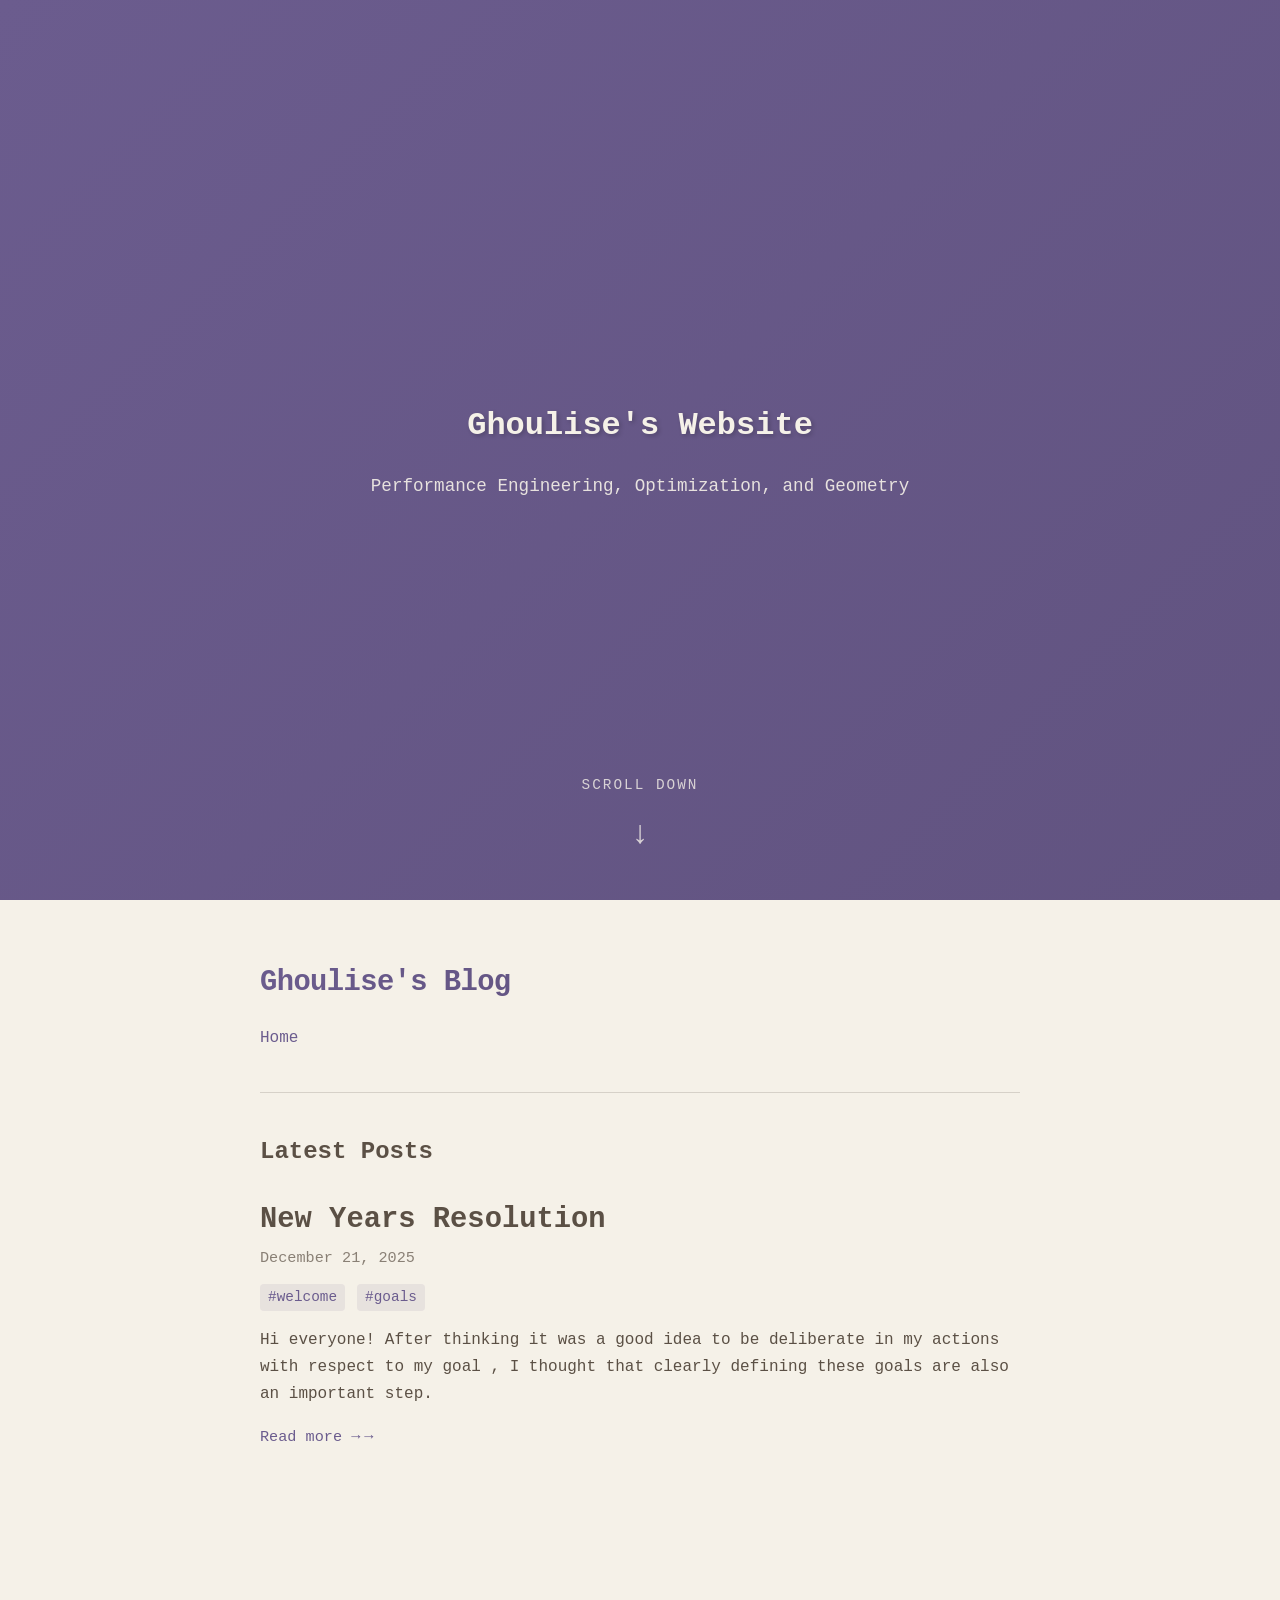
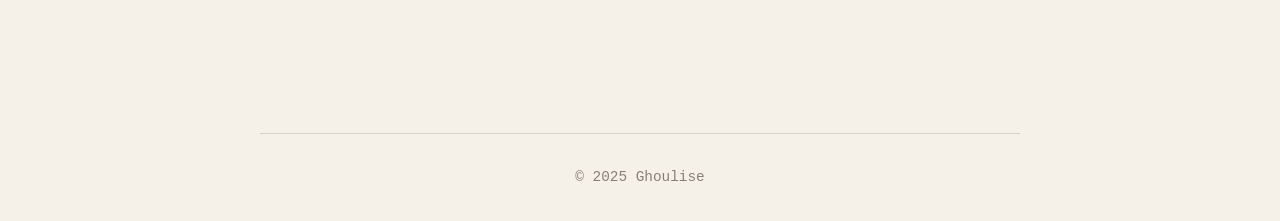
==== index.html @ d092d012 "Add files via upload" ====
<!doctype html>
<html lang="en">
    <head>
        <meta charset="UTF-8" />
        <meta name="viewport" content="width=device-width, initial-scale=1.0" />
        <title>Ghoulise</title>
        <link rel="stylesheet" href="style.css?v=2" />
    </head>

    <body>
        <!-- Slide-down Navigation Bar -->
        <nav id="slide-navbar" class="slide-navbar">
            <div class="slide-navbar-content">
                <a href="#home" class="navbar-brand">Ghoulise's Website</a>
                <div class="navbar-links">
                    <a href="#home">Home</a>
                </div>
            </div>
        </nav>

        <!-- Landing Section -->
        <section class="landing-screen">
            <div class="landing-content">
                <h1 class="landing-title">Ghoulise's Website</h1>
                <p class="landing-subtitle">
                    Performance Engineering, Optimization, and Geometry
                </p>
            </div>
            <div class="scroll-indicator">
                <span>Scroll down</span>
                <div class="scroll-arrow">↓</div>
            </div>
        </section>

        <!-- Main Content -->
        <div class="main-wrapper">
            <header>
                <h1>Ghoulise's Blog</h1>
                <nav>
                    <a href="#home">Home</a>
                </nav>
            </header>

            <main id="home">
                <section class="posts">
                    <h2>Latest Posts</h2>

                    <article class="post">
                        <div class="post-header">
                            <h3>
                                <a href="blogs/2025/first-post.html"
                                    >New Years Resolution</a
                                >
                            </h3>
                            <time datetime="2025-12-19">December 21, 2025</time>
                        </div>
                        <div class="post-tags">
                            <span class="tag">#welcome</span>
                            <span class="tag">#goals</span>
                        </div>
                        <div class="post-excerpt">
                            <p>
                                Hi everyone! After thinking it was a good idea
                                to be deliberate in my actions with respect to
                                my goal , I thought that clearly defining these
                                goals are also an important step.
                            </p>
                        </div>
                        <a href="blogs/2025/first-post.html" class="read-more"
                            >Read more →</a
                        >
                    </article>

                    <!-- Future posts will be added here -->
                </section>
            </main>

            <footer>
                <p>&copy; 2025 Ghoulise</p>
            </footer>
        </div>

        <script src="script.js"></script>
    </body>
</html>
---- style.css ----
/*! Ghoulise Blog Styles */

/* ==========================================
   CSS CUSTOM PROPERTIES (Variables)
   ========================================== */
:root {
    /* Colors - Warm Earthy with Purple Accents */
    --foreground-rgb: 91, 80, 69;
    --background-rgb: 245, 241, 232;
    --color-text: rgb(91, 80, 69);
    --color-text-light: rgba(91, 80, 69, 0.7);
    --color-bg: rgb(245, 241, 232);
    --color-border: rgba(91, 80, 69, 0.2);
    --color-link: rgb(107, 92, 142);
    --color-link-hover: rgb(87, 74, 114);
    --color-heading: rgb(91, 80, 69);
    --accent-gradient: linear-gradient(135deg,
            rgb(107, 92, 142),
            rgb(87, 74, 114));

    /* Typography */
    --font-family-base:
        "SF Mono", Monaco, "Cascadia Code", "Roboto Mono", Consolas,
        "Courier New", monospace;
    --font-size-base: 16px;
    --line-height-base: 1.6;

    /* Spacing */
    --spacing-xs: 8px;
    --spacing-sm: 12px;
    --spacing-md: 20px;
    --spacing-lg: 30px;
    --spacing-xl: 40px;
    --spacing-2xl: 60px;

    /* Layout */
    --max-width-content: 800px;
    --header-height: auto;

    /* Borders & Shadows */
    --border-radius-sm: 4px;
    --border-radius-md: 8px;
    --border-width: 1px;

    /* Transitions */
    --transition-fast: 0.15s ease;
    --transition-base: 0.3s ease;
    --transition-slow: 0.5s ease;
}

/* Gradient animation keyframes */
@keyframes gradient-shift {

    0%,
    100% {
        background-position: 0% 50%;
    }

    50% {
        background-position: 100% 50%;
    }
}

/* ==========================================
   RESET & NORMALIZE
   ========================================== */
* {
    margin: 0;
    padding: 0;
    box-sizing: border-box;
}

*::before,
*::after {
    box-sizing: border-box;
}

html {
    font-size: var(--font-size-base);
    -webkit-text-size-adjust: 100%;
    -webkit-font-smoothing: antialiased;
    -moz-osx-font-smoothing: grayscale;
    margin: 0;
    padding: 0;
}

body {
    margin: 0;
    padding: 0;
    font-family: var(--font-family-base);
    line-height: var(--line-height-base);
    color: var(--color-text);
    background-color: var(--color-bg);
    overflow-x: hidden;
    position: relative;
}

/* Remove list styles on ul, ol elements with a list role */
ul[role="list"],
ol[role="list"] {
    list-style: none;
}

/* Set core root defaults */
html:focus-within {
    scroll-behavior: smooth;
}

/* Set core body defaults */
body {
    min-height: 100vh;
    text-rendering: optimizeSpeed;
    padding: 0;
    margin: 0;
}

/* A elements that don't have a class get default styles */
a:not([class]) {
    text-decoration-skip-ink: auto;
}

/* Make images easier to work with */
img,
picture {
    max-width: 100%;
    display: block;
}

/* Inherit fonts for inputs and buttons */
input,
button,
textarea,
select {
    font: inherit;
}

/* ==========================================
   LANDING SCREEN
   ========================================== */
.landing-screen {
    position: relative;
    display: flex;
    flex-direction: column;
    justify-content: center;
    align-items: center;
    min-height: 100vh;
    background: var(--accent-gradient);
    background-size: 200% 200%;
    animation: gradient-shift 8s ease infinite;
    color: var(--color-bg);
    padding: 0;
    margin: 0;
}

.landing-content {
    text-align: center;
    animation: fadeInUp 1s ease-out;
    display: flex;
    flex-direction: column;
    align-items: center;
    justify-content: center;
}

.landing-title {
    font-size: 2em;
    font-weight: 600;
    margin-bottom: var(--spacing-md);
    letter-spacing: 0;
    color: var(--color-bg);
    text-shadow: 2px 2px 4px rgba(0, 0, 0, 0.2);
    display: flex;
    justify-content: center;
    align-items: center;
    width: 100%;
}

.landing-subtitle {
    font-size: 1.1em;
    color: rgba(245, 241, 232, 0.9);
    font-weight: 300;
    display: flex;
    justify-content: center;
    align-items: center;
    width: 100%;
}

.scroll-indicator {
    position: absolute;
    bottom: var(--spacing-xl);
    width: 100%;
    left: 0;
    display: flex;
    flex-direction: column;
    align-items: center;
    justify-content: center;
    gap: var(--spacing-sm);
    color: rgba(245, 241, 232, 0.8);
    animation: fadeIn 1.5s ease-out 1s both;
}

.scroll-indicator span {
    font-size: 0.9em;
    text-transform: uppercase;
    letter-spacing: 2px;
    text-align: center;
    display: inline-block;

}

.scroll-arrow {
    font-size: 2em;
    animation: bounce 2s infinite;
}

@keyframes fadeInUp {
    from {
        opacity: 0;
        transform: translateY(30px);
    }

    to {
        opacity: 1;
        transform: translateY(0);
    }
}

@keyframes fadeIn {
    from {
        opacity: 0;
    }

    to {
        opacity: 1;
    }
}

@keyframes bounce {

    0%,
    20%,
    50%,
    80%,
    100% {
        transform: translateY(0);
    }

    40% {
        transform: translateY(-10px);
    }

    60% {
        transform: translateY(-5px);
    }
}

/* Main wrapper for blog content */
.main-wrapper {
    max-width: var(--max-width-content);
    margin: 0 auto;
    padding: var(--spacing-md);
}

/* Blog post page wrapper */
.blog-post-wrapper {
    max-width: 1200px;
    margin: 0 auto;
    padding: var(--spacing-md) var(--spacing-md) var(--spacing-md) var(--spacing-2xl);
}

.blog-post-wrapper header {
    padding: var(--spacing-xl) 0;
    border-bottom: none;
    margin-bottom: var(--spacing-xl);
}

/* ==========================================
   UTILITY CLASSES
   ========================================== */
.visually-hidden {
    position: absolute;
    width: 1px;
    height: 1px;
    margin: -1px;
    padding: 0;
    overflow: hidden;
    clip: rect(0, 0, 0, 0);
    white-space: nowrap;
    border: 0;
}

.text-center {
    text-align: center;
}

.mt-sm {
    margin-top: var(--spacing-sm);
}

.mt-md {
    margin-top: var(--spacing-md);
}

.mt-lg {
    margin-top: var(--spacing-lg);
}

.mt-xl {
    margin-top: var(--spacing-xl);
}

.mb-sm {
    margin-bottom: var(--spacing-sm);
}

.mb-md {
    margin-bottom: var(--spacing-md);
}

.mb-lg {
    margin-bottom: var(--spacing-lg);
}

.mb-xl {
    margin-bottom: var(--spacing-xl);
}

/* ==========================================
   LAYOUT
   ========================================== */
main {
    flex: 1 0 auto;
    min-height: 60vh;
}

/* ==========================================
   HEADER
   ========================================== */
header {
    padding: var(--spacing-xl) 0;
    border-bottom: var(--border-width) solid var(--color-border);
    margin-bottom: var(--spacing-xl);
}

header h1 {
    font-size: 1.8em;
    font-weight: 600;
    margin-bottom: var(--spacing-xs);
    background: var(--accent-gradient);
    background-clip: text;
    -webkit-background-clip: text;
    -webkit-text-fill-color: transparent;
    letter-spacing: -0.02em;
}

.tagline {
    color: var(--color-text-light);
    font-size: 1.1em;
    margin-bottom: var(--spacing-md);
}

/* ==========================================
   NAVIGATION
   ========================================== */
nav {
    margin-top: var(--spacing-md);
    display: flex;
    gap: var(--spacing-md);
    flex-wrap: wrap;
}

nav a {
    color: var(--color-link);
    text-decoration: none;
    font-size: 1em;
    transition: color var(--transition-fast);
    position: relative;
}

nav a::after {
    content: "";
    position: absolute;
    bottom: -2px;
    left: 0;
    width: 0;
    height: 2px;
    background-color: var(--color-link);
    transition: width var(--transition-base);
}

nav a:hover {
    color: var(--color-link-hover);
}

nav a:hover::after {
    width: 100%;
}

/* ==========================================
   SLIDE-DOWN NAVIGATION BAR
   ========================================== */
.slide-navbar {
    position: fixed;
    top: -100px;
    left: 0;
    right: 0;
    width: 100%;
    margin: 0;
    background-color: rgba(245, 241, 232, 0.85);
    backdrop-filter: blur(8px);
    padding: var(--spacing-sm) 0;
    box-shadow: 0 1px 4px rgba(0, 0, 0, 0.1);
    z-index: 1000;
    transition: top 0.3s ease-in-out;
}

.slide-navbar.visible {
    top: 0 !important;
    margin-top: 0 !important;
}

.slide-navbar-content {
    max-width: 100%;
    padding: 0 var(--spacing-md);
    display: flex;
    justify-content: flex-start;
    align-items: center;
    gap: var(--spacing-xl);
}

.navbar-brand {
    color: var(--color-text);
    text-decoration: none;
    font-size: 0.95em;
    font-weight: 600;
}

.navbar-links {
    display: flex;
    gap: var(--spacing-md);
}

.navbar-links a {
    color: var(--color-text);
    text-decoration: none;
    font-size: 0.85em;
    transition: color var(--transition-fast);
}

.navbar-links a:hover {
    color: var(--color-link);
}

/* ==========================================
   POST LIST
   ========================================== */
.posts h2 {
    font-size: 1.5em;
    margin-bottom: var(--spacing-lg);
    color: var(--color-heading);
    font-weight: 600;
}

.post {
    margin-bottom: 50px;
    padding-bottom: var(--spacing-lg);
    border-bottom: var(--border-width) solid var(--color-border);
    transition: transform var(--transition-base);
}

.post:last-child {
    border-bottom: none;
}

.post:hover {
    transform: translateX(4px);
}

/* Post Header */
.post-header {
    margin-bottom: var(--spacing-sm);
}

.post-header h3 {
    font-size: 1.8em;
    font-weight: 600;
    margin-bottom: var(--spacing-xs);
    line-height: 1.3;
}

.post-header h3 a {
    color: var(--color-heading);
    text-decoration: none;
    transition: color var(--transition-fast);
}

.post-header h3 a:hover {
    color: var(--color-link);
}

.post-header time {
    color: var(--color-text-light);
    font-size: 0.95em;
    display: inline-block;
}

/* Post Tags */
.post-tags {
    margin: var(--spacing-sm) 0;
    display: flex;
    gap: var(--spacing-sm);
    flex-wrap: wrap;
}

.tag {
    color: var(--color-link);
    font-size: 0.9em;
    padding: 2px 8px;
    background-color: rgba(107, 92, 142, 0.1);
    border-radius: var(--border-radius-sm);
    transition: background-color var(--transition-fast);
}

.tag:hover {
    background-color: rgba(107, 92, 142, 0.2);
}

/* Post Excerpt */
.post-excerpt {
    margin: 16px 0;
    color: var(--color-text);
    line-height: 1.7;
}

.post-excerpt p {
    margin-bottom: var(--spacing-sm);
}

.read-more {
    color: var(--color-link);
    text-decoration: none;
    font-size: 0.95em;
    display: inline-flex;
    align-items: center;
    transition: color var(--transition-fast);
}

.read-more:hover {
    color: var(--color-link-hover);
}

.read-more::after {
    content: "→";
    margin-left: 4px;
    transition: transform var(--transition-fast);
}

.read-more:hover::after {
    transform: translateX(4px);
}

/* ==========================================
   INDIVIDUAL POST PAGE
   ========================================== */
.post-full {
    margin-bottom: var(--spacing-xl);
    display: grid;
    grid-template-columns: 1fr 300px;
    gap: var(--spacing-2xl);
    max-width: 1200px;
}

.post-full .post-header {
    grid-column: 1;
}

.post-full .post-header h2 {
    font-size: 2.2em;
    margin-bottom: var(--spacing-sm);
    color: var(--color-heading);
    font-weight: 600;
    line-height: 1.25;
}

.post-full .post-tags {
    grid-column: 1;
}

.post-full .post-footer {
    grid-column: 1;
}

/* Post Content */
.post-content {
    grid-column: 1;
    margin-top: var(--spacing-lg);
    font-size: 1.05em;
    line-height: 1.7;
    color: var(--color-text);
    max-width: 65ch;
}

.post-content p {
    margin-bottom: var(--spacing-md);
}

.post-content ul,
.post-content ol {
    margin: var(--spacing-md) 0;
    padding-left: var(--spacing-lg);
}

.post-content li {
    margin-bottom: 10px;
}

.post-content h2 {
    margin-top: var(--spacing-xl);
    margin-bottom: var(--spacing-md);
    font-size: 1.75em;
    font-weight: 600;
    color: var(--color-heading);
}

.post-content h3 {
    margin-top: var(--spacing-lg);
    margin-bottom: 15px;
    font-size: 1.5em;
    font-weight: 600;
    color: var(--color-heading);
}

.post-content h4 {
    margin-top: var(--spacing-md);
    margin-bottom: var(--spacing-sm);
    font-size: 1.25em;
    font-weight: 600;
    color: var(--color-heading);
}

.post-content a {
    color: var(--color-link);
    text-decoration: underline;
    text-decoration-color: rgba(107, 92, 142, 0.3);
    transition: text-decoration-color var(--transition-fast);
}

.post-content a:hover {
    text-decoration-color: var(--color-link);
}

.post-content code {
    padding: 2px 6px;
    background-color: rgba(91, 80, 69, 0.08);
    border-radius: var(--border-radius-sm);
    font-size: 0.9em;
    font-family: var(--font-family-base);
    color: var(--color-link);
}

.post-content pre {
    padding: var(--spacing-md);
    background-color: rgba(91, 80, 69, 0.05);
    border: 1px solid var(--color-border);
    border-radius: var(--border-radius-md);
    overflow-x: auto;
    margin: var(--spacing-md) 0;
}

.post-content pre code {
    padding: 0;
    background-color: transparent;
    font-size: 0.875em;
    color: var(--color-text);
}

.post-content blockquote {
    margin: var(--spacing-md) 0;
    padding-left: var(--spacing-md);
    border-left: 4px solid var(--color-border);
    color: var(--color-text-light);
    font-style: italic;
}

.post-content img {
    margin: var(--spacing-md) 0;
    border-radius: var(--border-radius-md);
}

/* Post Footer */
.post-footer {
    margin-top: var(--spacing-xl);
    padding-top: var(--spacing-md);
    border-top: var(--border-width) solid var(--color-border);
}

.back-link {
    color: var(--color-link);
    text-decoration: none;
    font-size: 0.95em;
    display: inline-flex;
    align-items: center;
    transition: color var(--transition-fast);
}

.back-link::before {
    content: "←";
    margin-right: 4px;
    transition: transform var(--transition-fast);
}

.back-link:hover {
    color: var(--color-link-hover);
}

.back-link:hover::before {
    transform: translateX(-4px);
}

/* ==========================================
   FOOTER
   ========================================== */
footer {
    flex-shrink: 0;
    margin-top: var(--spacing-2xl);
    padding-top: var(--spacing-md);
    border-top: var(--border-width) solid var(--color-border);
    text-align: center;
    color: var(--color-text-light);
    font-size: 0.9em;
}

footer p {
    margin: var(--spacing-sm) 0;
}

footer a {
    color: var(--color-link);
    text-decoration: none;
    transition: color var(--transition-fast);
}

footer a:hover {
    color: var(--color-link-hover);
    text-decoration: underline;
}

/* ==========================================
   ANIMATIONS
   ========================================== */
@keyframes fadeIn {
    from {
        opacity: 0;
        transform: translateY(10px);
    }

    to {
        opacity: 1;
        transform: translateY(0);
    }
}

.post {
    animation: fadeIn var(--transition-slow) ease-out;
}

.post:nth-child(1) {
    animation-delay: 0.1s;
}

.post:nth-child(2) {
    animation-delay: 0.2s;
}

.post:nth-child(3) {
    animation-delay: 0.3s;
}

.post:nth-child(4) {
    animation-delay: 0.4s;
}

.post:nth-child(5) {
    animation-delay: 0.5s;
}

/* ==========================================
   RESPONSIVE DESIGN
   ========================================== */
@media (max-width: 768px) {
    :root {
        --font-size-base: 15px;
        --spacing-md: 15px;
        --spacing-lg: 24px;
        --spacing-xl: 32px;
    }

    .main-wrapper {
        padding: 15px;
    }

    .landing-title {
        font-size: 2.5em;
    }

    .landing-subtitle {
        font-size: 1.2em;
    }

    header {
        padding: var(--spacing-lg) 0;
    }

    header h1 {
        font-size: 2em;
    }

    .tagline {
        font-size: 1em;
    }

    .post-header h3 {
        font-size: 1.5em;
    }

    .post-full .post-header h2 {
        font-size: 1.8em;
    }

    .post-content {
        font-size: 1em;
    }

    .post-content h2 {
        font-size: 1.5em;
    }

    .post-content h3 {
        font-size: 1.3em;
    }
}

@media (max-width: 480px) {
    .landing-title {
        font-size: 2em;
    }

    .landing-subtitle {
        font-size: 1em;
    }

    header h1 {
        font-size: 1.75em;
    }

    .post-header h3 {
        font-size: 1.3em;
    }

    nav {
        flex-direction: column;
        gap: var(--spacing-sm);
    }
}

/* ==========================================
   PRINT STYLES
   ========================================== */
@media print {

    nav,
    footer,
    .read-more,
    .back-link {
        display: none;
    }

    body {
        max-width: 100%;
        color: #000;
        background: #fff;
    }

    a {
        color: #000;
        text-decoration: underline;
    }

    .post {
        page-break-inside: avoid;
    }
}

/* ==========================================
   ACCESSIBILITY
   ========================================== */
@media (prefers-reduced-motion: reduce) {

    *,
    *::before,
    *::after {
        animation-duration: 0.01ms !important;
        animation-iteration-count: 1 !important;
        transition-duration: 0.01ms !important;
        scroll-behavior: auto !important;
    }
}

/* Focus styles for keyboard navigation */
a:focus-visible,
button:focus-visible {
    outline: 2px solid var(--color-link);
    outline-offset: 2px;
}

/* High contrast mode support */
@media (prefers-contrast: high) {
    :root {
        --color-border: #000;
        --color-link: #0000ff;
    }
}

/* ==========================================
   CODE SYNTAX HIGHLIGHTING
   ========================================== */
.token.comment,
.token.prolog,
.token.doctype,
.token.cdata {
    color: var(--color-text-light);
    font-style: italic;
}

.token.punctuation {
    color: var(--color-text);
}

.token.property,
.token.tag,
.token.boolean,
.token.number,
.token.constant,
.token.symbol,
.token.deleted {
    color: rgb(107, 92, 142);
}

.token.selector,
.token.attr-name,
.token.string,
.token.char,
.token.builtin,
.token.inserted {
    color: rgb(87, 74, 114);
}

.token.operator,
.token.entity,
.token.url,
.language-css .token.string,
.style .token.string {
    color: var(--color-link);
}

.token.atrule,
.token.attr-value,
.token.keyword {
    color: rgb(107, 92, 142);
    font-weight: 600;
}

.token.function,
.token.class-name {
    color: var(--color-link-hover);
}

/* ==========================================
   FOOTNOTES
   ========================================== */
.footnotes {
    margin-top: var(--spacing-2xl);
    padding-top: var(--spacing-lg);
    border-top: 2px solid var(--color-border);
    font-size: 0.9em;
}

.footnotes ol {
    counter-reset: footnote-counter;
}

.footnotes li {
    counter-increment: footnote-counter;
    margin-bottom: var(--spacing-md);
}

.footnotes li::marker {
    content: counter(footnote-counter) ". ";
    color: var(--color-link);
    font-weight: 600;
}

sup a.footnote-ref {
    text-decoration: none;
    color: var(--color-link);
    font-weight: 600;
    padding: 0 2px;
}

sup a.footnote-ref:hover {
    color: var(--color-link-hover);
}
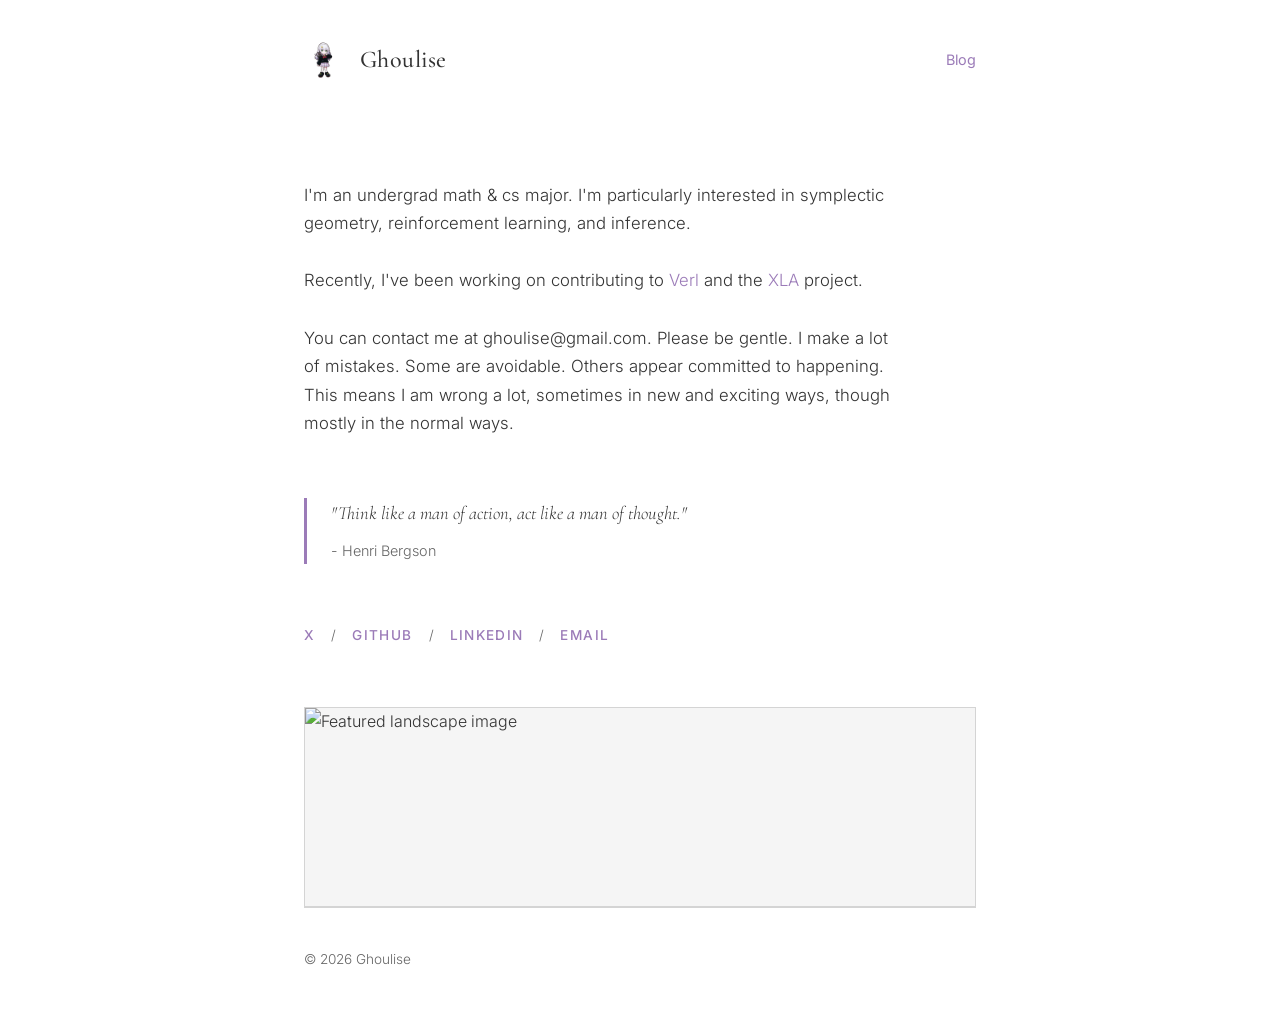
==== commit 4bcdda8b: "Updating design, rewriting some things" ====
--- a/index.html
+++ b/index.html
@@ -1,85 +1,63 @@
-<!doctype html>
+<!DOCTYPE html>
 <html lang="en">
-    <head>
-        <meta charset="UTF-8" />
-        <meta name="viewport" content="width=device-width, initial-scale=1.0" />
-        <title>Ghoulise</title>
-        <link rel="stylesheet" href="style.css?v=2" />
-    </head>
+<head>
+    <meta charset="UTF-8">
+    <meta name="viewport" content="width=device-width, initial-scale=1.0">
+    <title>Ghoulise</title>
+    <link rel="icon" type="image/jpeg" href="images/ghoulise.jpg">
+    <link rel="stylesheet" href="style.css">
+    <link rel="preconnect" href="https://fonts.googleapis.com">
+    <link rel="preconnect" href="https://fonts.gstatic.com" crossorigin>
+    <link href="https://fonts.googleapis.com/css2?family=Cormorant+Garamond:ital,wght@0,400;0,500;0,600;1,400&family=Inter:wght@300;400;500&display=swap" rel="stylesheet">
+</head>
+<body>
+    <div class="container">
+        <header class="header">
+            <div class="header-left">
+                <img src="images/ghoulise.jpg" alt="Ghoulise" class="logo">
+                <h1 class="site-name">Ghoulise</h1>
+            </div>
+            <nav class="header-right">
+                <a href="blog.html" class="nav-link">Blog</a>
+            </nav>
+        </header>
 
-    <body>
-        <!-- Slide-down Navigation Bar -->
-        <nav id="slide-navbar" class="slide-navbar">
-            <div class="slide-navbar-content">
-                <a href="#home" class="navbar-brand">Ghoulise's Website</a>
-                <div class="navbar-links">
-                    <a href="#home">Home</a>
-                </div>
-            </div>
-        </nav>
+        <main class="content">
+            <section class="intro">
+                <p>
+                    I'm an undergrad math & cs major. I'm particularly interested in symplectic geometry, reinforcement learning, and inference.
+                    <br> 
+                    <br>                   
+                    Recently, I've been working on contributing to <a href="https://github.com/ghoulise/verl">Verl</a> and the <a href="https://github.com/openxla/xla">XLA</a> project.
+                    <br>
+                    <br>
+                    You can contact me at ghoulise@gmail.com. Please be gentle. I make a lot of mistakes. Some are avoidable. Others appear committed to happening. This means I am wrong a lot, sometimes in new and exciting ways, though mostly in the normal ways.
+                </p>
+            </section>
 
-        <!-- Landing Section -->
-        <section class="landing-screen">
-            <div class="landing-content">
-                <h1 class="landing-title">Ghoulise's Website</h1>
-                <p class="landing-subtitle">
-                    Performance Engineering, Optimization, and Geometry
-                </p>
-            </div>
-            <div class="scroll-indicator">
-                <span>Scroll down</span>
-                <div class="scroll-arrow">↓</div>
-            </div>
-        </section>
+            <blockquote class="quote">
+                <p>"Think like a man of action, act like a man of thought."</p>
+                <cite>- Henri Bergson</cite>
+            </blockquote>
 
-        <!-- Main Content -->
-        <div class="main-wrapper">
-            <header>
-                <h1>Ghoulise's Blog</h1>
-                <nav>
-                    <a href="#home">Home</a>
-                </nav>
-            </header>
+            <section class="social-links">
+                <a href="#" class="social-link">X</a>
+                <span class="separator">/</span>
+                <a href="#" class="social-link">GITHUB</a>
+                <span class="separator">/</span>
+                <a href="#" class="social-link">LINKEDIN</a>
+                <span class="separator">/</span>
+                <a href="#" class="social-link">EMAIL</a>
+            </section>
 
-            <main id="home">
-                <section class="posts">
-                    <h2>Latest Posts</h2>
+            <section class="featured-image">
+                <img src="" alt="Featured landscape image" class="landscape-img">
+            </section>
+        </main>
 
-                    <article class="post">
-                        <div class="post-header">
-                            <h3>
-                                <a href="blogs/2025/first-post.html"
-                                    >New Years Resolution</a
-                                >
-                            </h3>
-                            <time datetime="2025-12-19">December 21, 2025</time>
-                        </div>
-                        <div class="post-tags">
-                            <span class="tag">#welcome</span>
-                            <span class="tag">#goals</span>
-                        </div>
-                        <div class="post-excerpt">
-                            <p>
-                                Hi everyone! After thinking it was a good idea
-                                to be deliberate in my actions with respect to
-                                my goal , I thought that clearly defining these
-                                goals are also an important step.
-                            </p>
-                        </div>
-                        <a href="blogs/2025/first-post.html" class="read-more"
-                            >Read more →</a
-                        >
-                    </article>
-
-                    <!-- Future posts will be added here -->
-                </section>
-            </main>
-
-            <footer>
-                <p>&copy; 2025 Ghoulise</p>
-            </footer>
-        </div>
-
-        <script src="script.js"></script>
-    </body>
+        <footer class="footer">
+            <p>&copy; 2026 Ghoulise</p>
+        </footer>
+    </div>
+</body>
 </html>
--- a/style.css
+++ b/style.css
@@ -1,270 +1,333 @@
-/*! Ghoulise Blog Styles */
-
-/* ==========================================
-   CSS CUSTOM PROPERTIES (Variables)
+/* Ghoulise - Minimalist Landing Page Styles */
+
+/* ==========================================
+   CSS CUSTOM PROPERTIES
    ========================================== */
 :root {
-    /* Colors - Warm Earthy with Purple Accents */
-    --foreground-rgb: 91, 80, 69;
-    --background-rgb: 245, 241, 232;
-    --color-text: rgb(91, 80, 69);
-    --color-text-light: rgba(91, 80, 69, 0.7);
-    --color-bg: rgb(245, 241, 232);
-    --color-border: rgba(91, 80, 69, 0.2);
-    --color-link: rgb(107, 92, 142);
-    --color-link-hover: rgb(87, 74, 114);
-    --color-heading: rgb(91, 80, 69);
-    --accent-gradient: linear-gradient(135deg,
-            rgb(107, 92, 142),
-            rgb(87, 74, 114));
+    /* Colors */
+    --color-bg: #ffffff;
+    --color-text: #333333;
+    --color-text-light: #666666;
+    --color-link: #9B7BB8;
+    --color-link-hover: #7B5B98;
+    --color-border: #d4d4d4;
+    --color-quote-border: #9B7BB8;
 
     /* Typography */
-    --font-family-base:
-        "SF Mono", Monaco, "Cascadia Code", "Roboto Mono", Consolas,
-        "Courier New", monospace;
+    --font-serif: 'Cormorant Garamond', Georgia, 'Times New Roman', serif;
+    --font-sans: 'Inter', -apple-system, BlinkMacSystemFont, 'Segoe UI', Roboto, sans-serif;
     --font-size-base: 16px;
-    --line-height-base: 1.6;
+    --line-height-base: 1.7;
 
     /* Spacing */
     --spacing-xs: 8px;
-    --spacing-sm: 12px;
-    --spacing-md: 20px;
-    --spacing-lg: 30px;
-    --spacing-xl: 40px;
-    --spacing-2xl: 60px;
+    --spacing-sm: 16px;
+    --spacing-md: 24px;
+    --spacing-lg: 40px;
+    --spacing-xl: 60px;
+    --spacing-2xl: 80px;
 
     /* Layout */
-    --max-width-content: 800px;
-    --header-height: auto;
-
-    /* Borders & Shadows */
-    --border-radius-sm: 4px;
-    --border-radius-md: 8px;
-    --border-width: 1px;
+    --max-width: 720px;
 
     /* Transitions */
-    --transition-fast: 0.15s ease;
-    --transition-base: 0.3s ease;
-    --transition-slow: 0.5s ease;
-}
-
-/* Gradient animation keyframes */
-@keyframes gradient-shift {
-
-    0%,
-    100% {
-        background-position: 0% 50%;
-    }
-
-    50% {
-        background-position: 100% 50%;
-    }
-}
-
-/* ==========================================
-   RESET & NORMALIZE
-   ========================================== */
-* {
+    --transition: 0.2s ease;
+}
+
+/* ==========================================
+   RESET & BASE
+   ========================================== */
+*, *::before, *::after {
     margin: 0;
     padding: 0;
     box-sizing: border-box;
 }
 
-*::before,
-*::after {
-    box-sizing: border-box;
-}
-
 html {
     font-size: var(--font-size-base);
-    -webkit-text-size-adjust: 100%;
     -webkit-font-smoothing: antialiased;
     -moz-osx-font-smoothing: grayscale;
-    margin: 0;
-    padding: 0;
 }
 
 body {
-    margin: 0;
-    padding: 0;
-    font-family: var(--font-family-base);
+    font-family: var(--font-sans);
+    font-weight: 300;
     line-height: var(--line-height-base);
     color: var(--color-text);
     background-color: var(--color-bg);
-    overflow-x: hidden;
-    position: relative;
-}
-
-/* Remove list styles on ul, ol elements with a list role */
-ul[role="list"],
-ol[role="list"] {
-    list-style: none;
-}
-
-/* Set core root defaults */
-html:focus-within {
-    scroll-behavior: smooth;
-}
-
-/* Set core body defaults */
-body {
     min-height: 100vh;
-    text-rendering: optimizeSpeed;
-    padding: 0;
-    margin: 0;
-}
-
-/* A elements that don't have a class get default styles */
-a:not([class]) {
-    text-decoration-skip-ink: auto;
-}
-
-/* Make images easier to work with */
-img,
-picture {
+}
+
+img {
     max-width: 100%;
+    height: auto;
     display: block;
 }
 
-/* Inherit fonts for inputs and buttons */
-input,
-button,
-textarea,
-select {
-    font: inherit;
-}
-
-/* ==========================================
-   LANDING SCREEN
-   ========================================== */
-.landing-screen {
-    position: relative;
+a {
+    color: var(--color-link);
+    text-decoration: none;
+    transition: color var(--transition);
+}
+
+a:hover {
+    color: var(--color-link-hover);
+}
+
+/* ==========================================
+   LAYOUT
+   ========================================== */
+.container {
+    max-width: var(--max-width);
+    margin: 0 auto;
+    padding: var(--spacing-lg) var(--spacing-md);
+    min-height: 100vh;
     display: flex;
     flex-direction: column;
-    justify-content: center;
+}
+
+/* ==========================================
+   HEADER
+   ========================================== */
+.header {
+    display: flex;
+    justify-content: space-between;
     align-items: center;
-    min-height: 100vh;
-    background: var(--accent-gradient);
-    background-size: 200% 200%;
-    animation: gradient-shift 8s ease infinite;
-    color: var(--color-bg);
-    padding: 0;
-    margin: 0;
-}
-
-.landing-content {
-    text-align: center;
-    animation: fadeInUp 1s ease-out;
+    padding-bottom: var(--spacing-lg);
+    margin-bottom: var(--spacing-xl);
+}
+
+.header-left {
     display: flex;
-    flex-direction: column;
     align-items: center;
-    justify-content: center;
-}
-
-.landing-title {
-    font-size: 2em;
-    font-weight: 600;
-    margin-bottom: var(--spacing-md);
-    letter-spacing: 0;
-    color: var(--color-bg);
-    text-shadow: 2px 2px 4px rgba(0, 0, 0, 0.2);
+    gap: var(--spacing-sm);
+}
+
+.logo {
+    width: 40px;
+    height: 40px;
+    border-radius: 50%;
+    object-fit: cover;
+}
+
+.site-name {
+    font-family: var(--font-serif);
+    font-size: 1.5rem;
+    font-weight: 500;
+    color: var(--color-text);
+    letter-spacing: 0.02em;
+}
+
+.header-right {
     display: flex;
-    justify-content: center;
     align-items: center;
+    gap: var(--spacing-md);
+}
+
+.nav-link {
+    font-size: 0.9rem;
+    font-weight: 400;
+    color: var(--color-link);
+}
+
+.nav-link:hover {
+    color: var(--color-link-hover);
+}
+
+.lang-switcher {
+    font-size: 0.85rem;
+    color: var(--color-text-light);
+}
+
+.lang-link {
+    color: var(--color-link);
+}
+
+/* ==========================================
+   CONTENT
+   ========================================== */
+.content {
+    flex: 1;
+}
+
+/* Intro Section */
+.intro {
+    margin-bottom: var(--spacing-xl);
+}
+
+.intro p {
+    font-size: 1.05rem;
+    color: var(--color-text);
+    max-width: 600px;
+}
+
+/* Quote Section */
+.quote {
+    margin: var(--spacing-xl) 0;
+    padding-left: var(--spacing-md);
+    border-left: 3px solid var(--color-quote-border);
+}
+
+.quote p {
+    font-family: var(--font-serif);
+    font-size: 1.15rem;
+    font-style: italic;
+    color: var(--color-text);
+    margin-bottom: var(--spacing-xs);
+}
+
+.quote cite {
+    font-family: var(--font-sans);
+    font-size: 0.9rem;
+    font-style: normal;
+    color: var(--color-text-light);
+}
+
+/* Social Links */
+.social-links {
+    margin: var(--spacing-xl) 0;
+    display: flex;
+    align-items: center;
+    gap: var(--spacing-sm);
+    flex-wrap: wrap;
+}
+
+.social-link {
+    font-size: 0.85rem;
+    font-weight: 500;
+    letter-spacing: 0.1em;
+    text-transform: uppercase;
+    color: var(--color-link);
+}
+
+.social-link:hover {
+    color: var(--color-link-hover);
+}
+
+.separator {
+    color: var(--color-text-light);
+    font-size: 0.85rem;
+}
+
+/* Featured Image */
+.featured-image {
+    margin-top: var(--spacing-xl);
+}
+
+.landscape-img {
     width: 100%;
-}
-
-.landing-subtitle {
-    font-size: 1.1em;
-    color: rgba(245, 241, 232, 0.9);
-    font-weight: 300;
-    display: flex;
-    justify-content: center;
-    align-items: center;
-    width: 100%;
-}
-
-.scroll-indicator {
-    position: absolute;
-    bottom: var(--spacing-xl);
-    width: 100%;
-    left: 0;
-    display: flex;
-    flex-direction: column;
-    align-items: center;
-    justify-content: center;
-    gap: var(--spacing-sm);
-    color: rgba(245, 241, 232, 0.8);
-    animation: fadeIn 1.5s ease-out 1s both;
-}
-
-.scroll-indicator span {
-    font-size: 0.9em;
-    text-transform: uppercase;
-    letter-spacing: 2px;
-    text-align: center;
-    display: inline-block;
-
-}
-
-.scroll-arrow {
-    font-size: 2em;
-    animation: bounce 2s infinite;
-}
-
-@keyframes fadeInUp {
-    from {
-        opacity: 0;
-        transform: translateY(30px);
-    }
-
-    to {
-        opacity: 1;
-        transform: translateY(0);
-    }
-}
-
-@keyframes fadeIn {
-    from {
-        opacity: 0;
-    }
-
-    to {
-        opacity: 1;
-    }
-}
-
-@keyframes bounce {
-
-    0%,
-    20%,
-    50%,
-    80%,
-    100% {
-        transform: translateY(0);
-    }
-
-    40% {
-        transform: translateY(-10px);
-    }
-
-    60% {
-        transform: translateY(-5px);
-    }
-}
+    height: auto;
+    min-height: 200px;
+    background-color: #f5f5f5;
+    border: 1px solid var(--color-border);
+}
+
+/* ==========================================
+   FOOTER
+   ========================================== */
+.footer {
+    margin-top: auto;
+    padding-top: var(--spacing-lg);
+    border-top: 1px solid var(--color-border);
+}
+
+.footer p {
+    font-size: 0.85rem;
+    color: var(--color-text-light);
+}
+
+/* ==========================================
+   RESPONSIVE
+   ========================================== */
+@media (max-width: 640px) {
+    :root {
+        --spacing-lg: 32px;
+        --spacing-xl: 48px;
+    }
+
+    .container {
+        padding: var(--spacing-md) var(--spacing-sm);
+    }
+
+    .header {
+        flex-direction: column;
+        align-items: flex-start;
+        gap: var(--spacing-sm);
+    }
+
+    .header-right {
+        width: 100%;
+        justify-content: space-between;
+    }
+
+    .site-name {
+        font-size: 1.3rem;
+    }
+
+    .intro p {
+        font-size: 1rem;
+    }
+
+    .quote p {
+        font-size: 1.05rem;
+    }
+
+    .social-links {
+        gap: var(--spacing-xs);
+    }
+
+    .social-link {
+        font-size: 0.8rem;
+    }
+}
+
+/* ==========================================
+   ACCESSIBILITY
+   ========================================== */
+@media (prefers-reduced-motion: reduce) {
+    *, *::before, *::after {
+        transition: none !important;
+    }
+}
+
+a:focus-visible {
+    outline: 2px solid var(--color-link);
+    outline-offset: 2px;
+}
+
+/* ==========================================
+   PRINT
+   ========================================== */
+@media print {
+    .container {
+        max-width: 100%;
+    }
+
+    a {
+        color: #000;
+    }
+
+    .featured-image {
+        display: none;
+    }
+}
+
+/* ==========================================
+   BLOG PAGE STYLES
+   ========================================== */
 
 /* Main wrapper for blog content */
 .main-wrapper {
-    max-width: var(--max-width-content);
+    max-width: var(--max-width);
     margin: 0 auto;
     padding: var(--spacing-md);
 }
 
 /* Blog post page wrapper */
 .blog-post-wrapper {
-    max-width: 1200px;
+    max-width: 900px;
     margin: 0 auto;
-    padding: var(--spacing-md) var(--spacing-md) var(--spacing-md) var(--spacing-2xl);
+    padding: var(--spacing-md) var(--spacing-md) var(--spacing-md) var(--spacing-xl);
 }
 
 .blog-post-wrapper header {
@@ -273,198 +336,20 @@
     margin-bottom: var(--spacing-xl);
 }
 
-/* ==========================================
-   UTILITY CLASSES
-   ========================================== */
-.visually-hidden {
-    position: absolute;
-    width: 1px;
-    height: 1px;
-    margin: -1px;
-    padding: 0;
-    overflow: hidden;
-    clip: rect(0, 0, 0, 0);
-    white-space: nowrap;
-    border: 0;
-}
-
-.text-center {
-    text-align: center;
-}
-
-.mt-sm {
-    margin-top: var(--spacing-sm);
-}
-
-.mt-md {
-    margin-top: var(--spacing-md);
-}
-
-.mt-lg {
-    margin-top: var(--spacing-lg);
-}
-
-.mt-xl {
-    margin-top: var(--spacing-xl);
-}
-
-.mb-sm {
-    margin-bottom: var(--spacing-sm);
-}
-
-.mb-md {
-    margin-bottom: var(--spacing-md);
-}
-
-.mb-lg {
+/* Posts Section */
+.posts h2 {
+    font-family: var(--font-serif);
+    font-size: 1.5rem;
     margin-bottom: var(--spacing-lg);
-}
-
-.mb-xl {
-    margin-bottom: var(--spacing-xl);
-}
-
-/* ==========================================
-   LAYOUT
-   ========================================== */
-main {
-    flex: 1 0 auto;
-    min-height: 60vh;
-}
-
-/* ==========================================
-   HEADER
-   ========================================== */
-header {
-    padding: var(--spacing-xl) 0;
-    border-bottom: var(--border-width) solid var(--color-border);
-    margin-bottom: var(--spacing-xl);
-}
-
-header h1 {
-    font-size: 1.8em;
-    font-weight: 600;
-    margin-bottom: var(--spacing-xs);
-    background: var(--accent-gradient);
-    background-clip: text;
-    -webkit-background-clip: text;
-    -webkit-text-fill-color: transparent;
-    letter-spacing: -0.02em;
-}
-
-.tagline {
-    color: var(--color-text-light);
-    font-size: 1.1em;
-    margin-bottom: var(--spacing-md);
-}
-
-/* ==========================================
-   NAVIGATION
-   ========================================== */
-nav {
-    margin-top: var(--spacing-md);
-    display: flex;
-    gap: var(--spacing-md);
-    flex-wrap: wrap;
-}
-
-nav a {
-    color: var(--color-link);
-    text-decoration: none;
-    font-size: 1em;
-    transition: color var(--transition-fast);
-    position: relative;
-}
-
-nav a::after {
-    content: "";
-    position: absolute;
-    bottom: -2px;
-    left: 0;
-    width: 0;
-    height: 2px;
-    background-color: var(--color-link);
-    transition: width var(--transition-base);
-}
-
-nav a:hover {
-    color: var(--color-link-hover);
-}
-
-nav a:hover::after {
-    width: 100%;
-}
-
-/* ==========================================
-   SLIDE-DOWN NAVIGATION BAR
-   ========================================== */
-.slide-navbar {
-    position: fixed;
-    top: -100px;
-    left: 0;
-    right: 0;
-    width: 100%;
-    margin: 0;
-    background-color: rgba(245, 241, 232, 0.85);
-    backdrop-filter: blur(8px);
-    padding: var(--spacing-sm) 0;
-    box-shadow: 0 1px 4px rgba(0, 0, 0, 0.1);
-    z-index: 1000;
-    transition: top 0.3s ease-in-out;
-}
-
-.slide-navbar.visible {
-    top: 0 !important;
-    margin-top: 0 !important;
-}
-
-.slide-navbar-content {
-    max-width: 100%;
-    padding: 0 var(--spacing-md);
-    display: flex;
-    justify-content: flex-start;
-    align-items: center;
-    gap: var(--spacing-xl);
-}
-
-.navbar-brand {
-    color: var(--color-text);
-    text-decoration: none;
-    font-size: 0.95em;
-    font-weight: 600;
-}
-
-.navbar-links {
-    display: flex;
-    gap: var(--spacing-md);
-}
-
-.navbar-links a {
-    color: var(--color-text);
-    text-decoration: none;
-    font-size: 0.85em;
-    transition: color var(--transition-fast);
-}
-
-.navbar-links a:hover {
-    color: var(--color-link);
-}
-
-/* ==========================================
-   POST LIST
-   ========================================== */
-.posts h2 {
-    font-size: 1.5em;
-    margin-bottom: var(--spacing-lg);
-    color: var(--color-heading);
-    font-weight: 600;
+    color: var(--color-text);
+    font-weight: 500;
 }
 
 .post {
     margin-bottom: 50px;
     padding-bottom: var(--spacing-lg);
-    border-bottom: var(--border-width) solid var(--color-border);
-    transition: transform var(--transition-base);
+    border-bottom: 1px solid var(--color-border);
+    transition: transform var(--transition);
 }
 
 .post:last-child {
@@ -481,16 +366,17 @@
 }
 
 .post-header h3 {
-    font-size: 1.8em;
-    font-weight: 600;
+    font-family: var(--font-serif);
+    font-size: 1.5rem;
+    font-weight: 500;
     margin-bottom: var(--spacing-xs);
     line-height: 1.3;
 }
 
 .post-header h3 a {
-    color: var(--color-heading);
+    color: var(--color-text);
     text-decoration: none;
-    transition: color var(--transition-fast);
+    transition: color var(--transition);
 }
 
 .post-header h3 a:hover {
@@ -499,7 +385,7 @@
 
 .post-header time {
     color: var(--color-text-light);
-    font-size: 0.95em;
+    font-size: 0.9rem;
     display: inline-block;
 }
 
@@ -507,26 +393,26 @@
 .post-tags {
     margin: var(--spacing-sm) 0;
     display: flex;
-    gap: var(--spacing-sm);
+    gap: var(--spacing-xs);
     flex-wrap: wrap;
 }
 
 .tag {
     color: var(--color-link);
-    font-size: 0.9em;
+    font-size: 0.85rem;
     padding: 2px 8px;
-    background-color: rgba(107, 92, 142, 0.1);
-    border-radius: var(--border-radius-sm);
-    transition: background-color var(--transition-fast);
+    background-color: rgba(155, 123, 184, 0.1);
+    border-radius: 4px;
+    transition: background-color var(--transition);
 }
 
 .tag:hover {
-    background-color: rgba(107, 92, 142, 0.2);
+    background-color: rgba(155, 123, 184, 0.2);
 }
 
 /* Post Excerpt */
 .post-excerpt {
-    margin: 16px 0;
+    margin: var(--spacing-sm) 0;
     color: var(--color-text);
     line-height: 1.7;
 }
@@ -538,62 +424,35 @@
 .read-more {
     color: var(--color-link);
     text-decoration: none;
-    font-size: 0.95em;
+    font-size: 0.9rem;
     display: inline-flex;
     align-items: center;
-    transition: color var(--transition-fast);
+    transition: color var(--transition);
 }
 
 .read-more:hover {
     color: var(--color-link-hover);
 }
 
-.read-more::after {
-    content: "→";
-    margin-left: 4px;
-    transition: transform var(--transition-fast);
-}
-
-.read-more:hover::after {
-    transform: translateX(4px);
-}
-
-/* ==========================================
-   INDIVIDUAL POST PAGE
-   ========================================== */
+/* Post Full Page */
 .post-full {
     margin-bottom: var(--spacing-xl);
-    display: grid;
-    grid-template-columns: 1fr 300px;
-    gap: var(--spacing-2xl);
-    max-width: 1200px;
-}
-
-.post-full .post-header {
-    grid-column: 1;
+    max-width: 900px;
 }
 
 .post-full .post-header h2 {
-    font-size: 2.2em;
+    font-family: var(--font-serif);
+    font-size: 2rem;
     margin-bottom: var(--spacing-sm);
-    color: var(--color-heading);
-    font-weight: 600;
+    color: var(--color-text);
+    font-weight: 500;
     line-height: 1.25;
-}
-
-.post-full .post-tags {
-    grid-column: 1;
-}
-
-.post-full .post-footer {
-    grid-column: 1;
 }
 
 /* Post Content */
 .post-content {
-    grid-column: 1;
     margin-top: var(--spacing-lg);
-    font-size: 1.05em;
+    font-size: 1rem;
     line-height: 1.7;
     color: var(--color-text);
     max-width: 65ch;
@@ -614,34 +473,28 @@
 }
 
 .post-content h2 {
+    font-family: var(--font-serif);
     margin-top: var(--spacing-xl);
     margin-bottom: var(--spacing-md);
-    font-size: 1.75em;
-    font-weight: 600;
-    color: var(--color-heading);
+    font-size: 1.5rem;
+    font-weight: 500;
+    color: var(--color-text);
 }
 
 .post-content h3 {
+    font-family: var(--font-serif);
     margin-top: var(--spacing-lg);
-    margin-bottom: 15px;
-    font-size: 1.5em;
-    font-weight: 600;
-    color: var(--color-heading);
-}
-
-.post-content h4 {
-    margin-top: var(--spacing-md);
     margin-bottom: var(--spacing-sm);
-    font-size: 1.25em;
-    font-weight: 600;
-    color: var(--color-heading);
+    font-size: 1.25rem;
+    font-weight: 500;
+    color: var(--color-text);
 }
 
 .post-content a {
     color: var(--color-link);
     text-decoration: underline;
-    text-decoration-color: rgba(107, 92, 142, 0.3);
-    transition: text-decoration-color var(--transition-fast);
+    text-decoration-color: rgba(155, 123, 184, 0.3);
+    transition: text-decoration-color var(--transition);
 }
 
 .post-content a:hover {
@@ -650,18 +503,18 @@
 
 .post-content code {
     padding: 2px 6px;
-    background-color: rgba(91, 80, 69, 0.08);
-    border-radius: var(--border-radius-sm);
+    background-color: rgba(0, 0, 0, 0.05);
+    border-radius: 4px;
     font-size: 0.9em;
-    font-family: var(--font-family-base);
-    color: var(--color-link);
+    font-family: 'SF Mono', Monaco, 'Cascadia Code', monospace;
+    color: var(--color-text);
 }
 
 .post-content pre {
     padding: var(--spacing-md);
-    background-color: rgba(91, 80, 69, 0.05);
+    background-color: rgba(0, 0, 0, 0.03);
     border: 1px solid var(--color-border);
-    border-radius: var(--border-radius-md);
+    border-radius: 4px;
     overflow-x: auto;
     margin: var(--spacing-md) 0;
 }
@@ -670,342 +523,51 @@
     padding: 0;
     background-color: transparent;
     font-size: 0.875em;
-    color: var(--color-text);
 }
 
 .post-content blockquote {
     margin: var(--spacing-md) 0;
     padding-left: var(--spacing-md);
-    border-left: 4px solid var(--color-border);
+    border-left: 3px solid var(--color-quote-border);
     color: var(--color-text-light);
     font-style: italic;
 }
 
 .post-content img {
     margin: var(--spacing-md) 0;
-    border-radius: var(--border-radius-md);
+    border-radius: 4px;
 }
 
 /* Post Footer */
 .post-footer {
     margin-top: var(--spacing-xl);
     padding-top: var(--spacing-md);
-    border-top: var(--border-width) solid var(--color-border);
+    border-top: 1px solid var(--color-border);
 }
 
 .back-link {
     color: var(--color-link);
     text-decoration: none;
-    font-size: 0.95em;
+    font-size: 0.9rem;
     display: inline-flex;
     align-items: center;
-    transition: color var(--transition-fast);
-}
-
-.back-link::before {
-    content: "←";
-    margin-right: 4px;
-    transition: transform var(--transition-fast);
+    transition: color var(--transition);
 }
 
 .back-link:hover {
     color: var(--color-link-hover);
 }
 
-.back-link:hover::before {
-    transform: translateX(-4px);
-}
-
-/* ==========================================
-   FOOTER
-   ========================================== */
-footer {
-    flex-shrink: 0;
-    margin-top: var(--spacing-2xl);
-    padding-top: var(--spacing-md);
-    border-top: var(--border-width) solid var(--color-border);
-    text-align: center;
-    color: var(--color-text-light);
-    font-size: 0.9em;
-}
-
-footer p {
-    margin: var(--spacing-sm) 0;
-}
-
-footer a {
-    color: var(--color-link);
-    text-decoration: none;
-    transition: color var(--transition-fast);
-}
-
-footer a:hover {
-    color: var(--color-link-hover);
-    text-decoration: underline;
-}
-
-/* ==========================================
-   ANIMATIONS
-   ========================================== */
-@keyframes fadeIn {
-    from {
-        opacity: 0;
-        transform: translateY(10px);
-    }
-
-    to {
-        opacity: 1;
-        transform: translateY(0);
-    }
-}
-
-.post {
-    animation: fadeIn var(--transition-slow) ease-out;
-}
-
-.post:nth-child(1) {
-    animation-delay: 0.1s;
-}
-
-.post:nth-child(2) {
-    animation-delay: 0.2s;
-}
-
-.post:nth-child(3) {
-    animation-delay: 0.3s;
-}
-
-.post:nth-child(4) {
-    animation-delay: 0.4s;
-}
-
-.post:nth-child(5) {
-    animation-delay: 0.5s;
-}
-
-/* ==========================================
-   RESPONSIVE DESIGN
-   ========================================== */
-@media (max-width: 768px) {
-    :root {
-        --font-size-base: 15px;
-        --spacing-md: 15px;
-        --spacing-lg: 24px;
-        --spacing-xl: 32px;
-    }
-
-    .main-wrapper {
-        padding: 15px;
-    }
-
-    .landing-title {
-        font-size: 2.5em;
-    }
-
-    .landing-subtitle {
-        font-size: 1.2em;
-    }
-
-    header {
-        padding: var(--spacing-lg) 0;
-    }
-
-    header h1 {
-        font-size: 2em;
-    }
-
-    .tagline {
-        font-size: 1em;
-    }
-
-    .post-header h3 {
-        font-size: 1.5em;
-    }
-
-    .post-full .post-header h2 {
-        font-size: 1.8em;
-    }
-
-    .post-content {
-        font-size: 1em;
-    }
-
-    .post-content h2 {
-        font-size: 1.5em;
-    }
-
-    .post-content h3 {
-        font-size: 1.3em;
-    }
-}
-
-@media (max-width: 480px) {
-    .landing-title {
-        font-size: 2em;
-    }
-
-    .landing-subtitle {
-        font-size: 1em;
-    }
-
-    header h1 {
-        font-size: 1.75em;
-    }
-
-    .post-header h3 {
-        font-size: 1.3em;
-    }
-
-    nav {
-        flex-direction: column;
-        gap: var(--spacing-sm);
-    }
-}
-
-/* ==========================================
-   PRINT STYLES
-   ========================================== */
-@media print {
-
-    nav,
-    footer,
-    .read-more,
-    .back-link {
-        display: none;
-    }
-
-    body {
-        max-width: 100%;
-        color: #000;
-        background: #fff;
-    }
-
-    a {
-        color: #000;
-        text-decoration: underline;
-    }
-
-    .post {
-        page-break-inside: avoid;
-    }
-}
-
-/* ==========================================
-   ACCESSIBILITY
-   ========================================== */
-@media (prefers-reduced-motion: reduce) {
-
-    *,
-    *::before,
-    *::after {
-        animation-duration: 0.01ms !important;
-        animation-iteration-count: 1 !important;
-        transition-duration: 0.01ms !important;
-        scroll-behavior: auto !important;
-    }
-}
-
-/* Focus styles for keyboard navigation */
-a:focus-visible,
-button:focus-visible {
-    outline: 2px solid var(--color-link);
-    outline-offset: 2px;
-}
-
-/* High contrast mode support */
-@media (prefers-contrast: high) {
-    :root {
-        --color-border: #000;
-        --color-link: #0000ff;
-    }
-}
-
-/* ==========================================
-   CODE SYNTAX HIGHLIGHTING
-   ========================================== */
-.token.comment,
-.token.prolog,
-.token.doctype,
-.token.cdata {
-    color: var(--color-text-light);
-    font-style: italic;
-}
-
-.token.punctuation {
-    color: var(--color-text);
-}
-
-.token.property,
-.token.tag,
-.token.boolean,
-.token.number,
-.token.constant,
-.token.symbol,
-.token.deleted {
-    color: rgb(107, 92, 142);
-}
-
-.token.selector,
-.token.attr-name,
-.token.string,
-.token.char,
-.token.builtin,
-.token.inserted {
-    color: rgb(87, 74, 114);
-}
-
-.token.operator,
-.token.entity,
-.token.url,
-.language-css .token.string,
-.style .token.string {
-    color: var(--color-link);
-}
-
-.token.atrule,
-.token.attr-value,
-.token.keyword {
-    color: rgb(107, 92, 142);
-    font-weight: 600;
-}
-
-.token.function,
-.token.class-name {
-    color: var(--color-link-hover);
-}
-
-/* ==========================================
-   FOOTNOTES
-   ========================================== */
-.footnotes {
-    margin-top: var(--spacing-2xl);
-    padding-top: var(--spacing-lg);
-    border-top: 2px solid var(--color-border);
-    font-size: 0.9em;
-}
-
-.footnotes ol {
-    counter-reset: footnote-counter;
-}
-
-.footnotes li {
-    counter-increment: footnote-counter;
-    margin-bottom: var(--spacing-md);
-}
-
-.footnotes li::marker {
-    content: counter(footnote-counter) ". ";
-    color: var(--color-link);
-    font-weight: 600;
-}
-
-sup a.footnote-ref {
-    text-decoration: none;
-    color: var(--color-link);
-    font-weight: 600;
-    padding: 0 2px;
-}
-
-sup a.footnote-ref:hover {
-    color: var(--color-link-hover);
-}+/* Page Title */
+.page-title {
+    font-family: var(--font-serif);
+    font-size: 2rem;
+    font-weight: 500;
+    color: var(--color-text);
+    margin-bottom: var(--spacing-xl);
+}
+
+/* Blog Post Container */
+.blog-post-container {
+    max-width: 800px;
+}
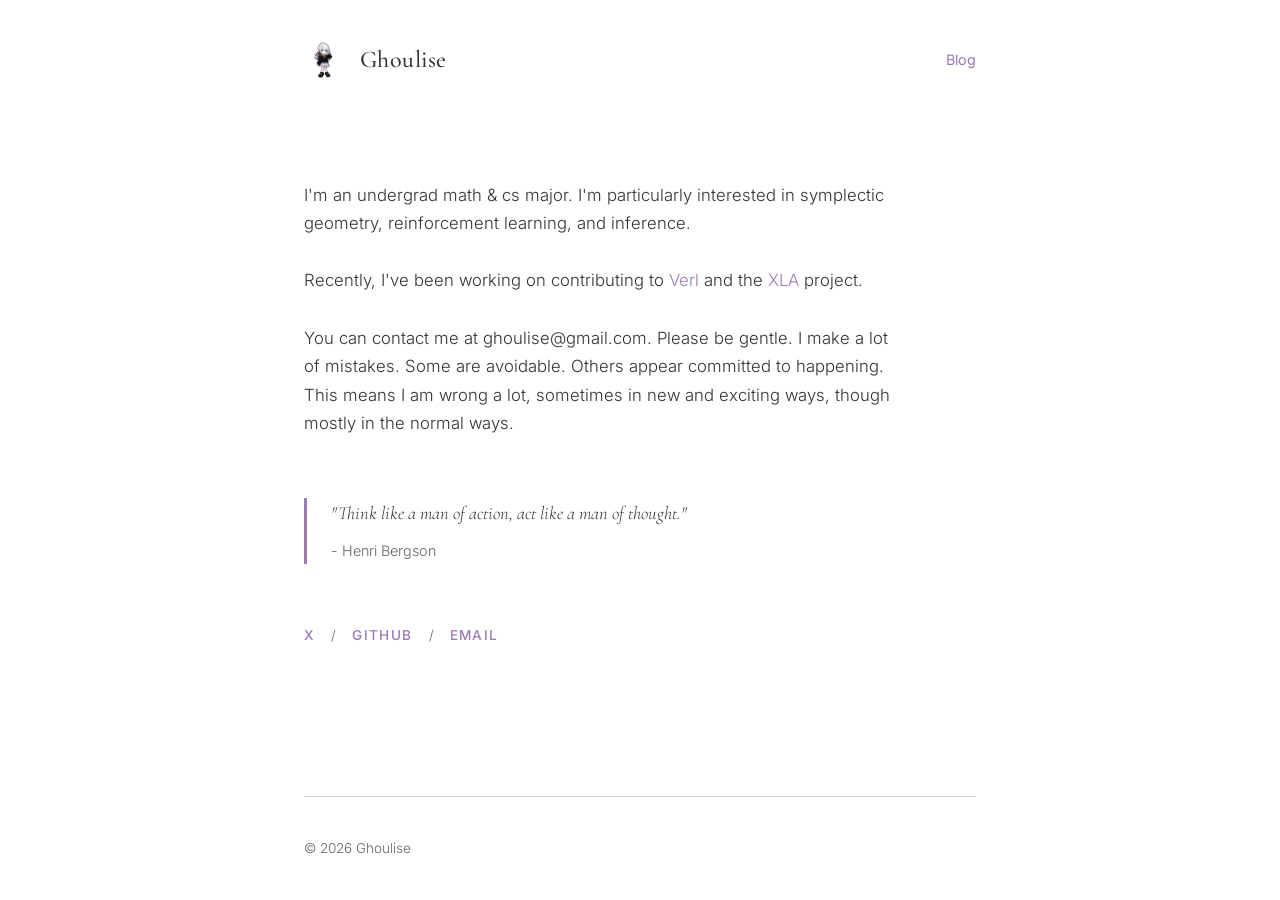
==== commit 1a490a03: "Remove featured image, blog post, and update social links - Remove featured landscape image section " ====
--- a/index.html
+++ b/index.html
@@ -41,17 +41,11 @@
             </blockquote>
 
             <section class="social-links">
-                <a href="#" class="social-link">X</a>
+                <a href="https://x.com/ghoullise" class="social-link">X</a>
                 <span class="separator">/</span>
-                <a href="#" class="social-link">GITHUB</a>
+                <a href="https://github.com/ghoulise" class="social-link">GITHUB</a>
                 <span class="separator">/</span>
-                <a href="#" class="social-link">LINKEDIN</a>
-                <span class="separator">/</span>
-                <a href="#" class="social-link">EMAIL</a>
-            </section>
-
-            <section class="featured-image">
-                <img src="" alt="Featured landscape image" class="landscape-img">
+                <a href="mailto:ghoulise@gmail.com" class="social-link">EMAIL</a>
             </section>
         </main>
 
--- a/style.css
+++ b/style.css
@@ -571,3 +571,9 @@
 .blog-post-container {
     max-width: 800px;
 }
+
+/* No Posts Message */
+.no-posts {
+    color: var(--color-text-light);
+    font-style: italic;
+}
